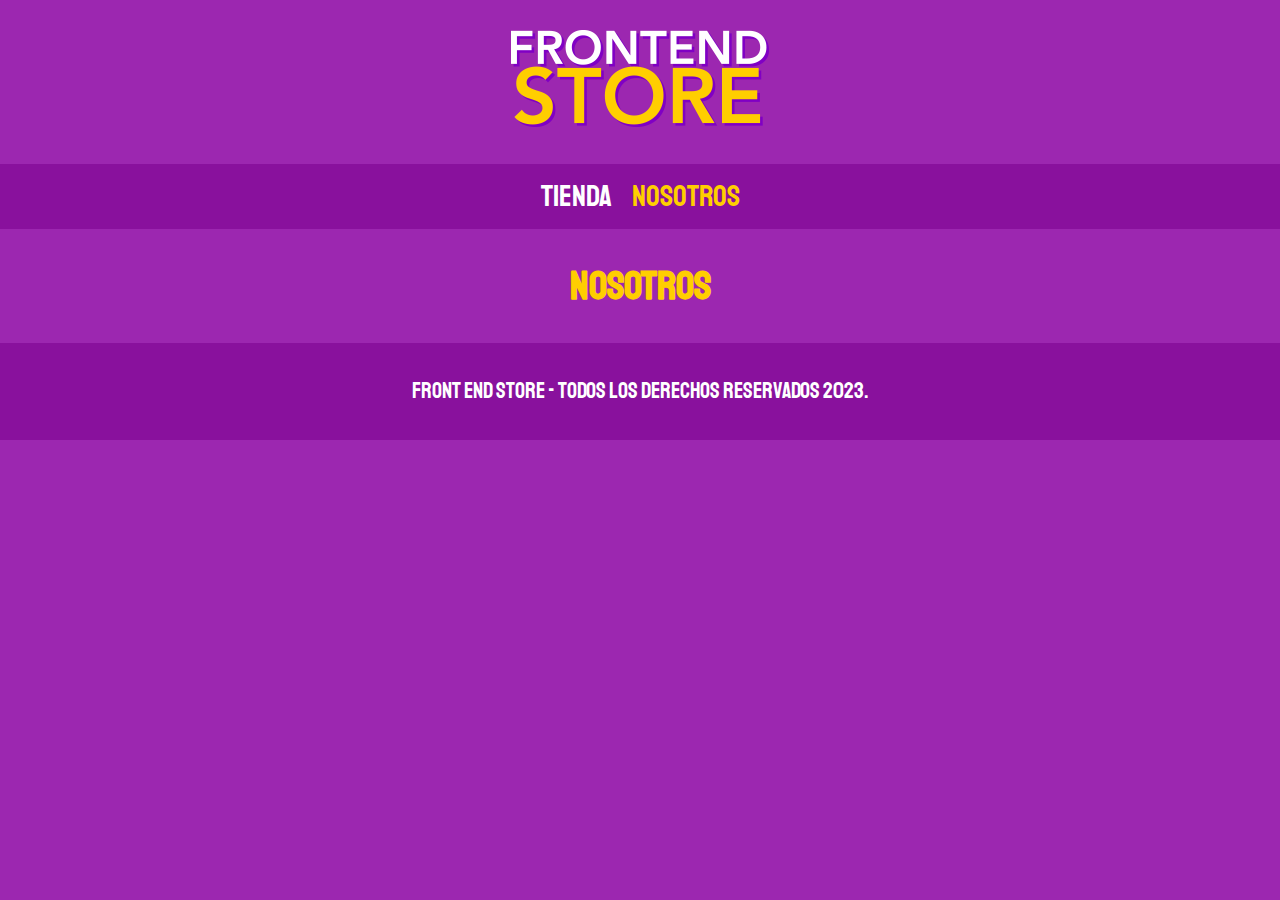
==== nosotros.html @ 43b7a6a1 "PRIMER COMMIT: BAKCGROUND Y GLOBALES CREADOS" ====
<!DOCTYPE html>
<html lang="en">
<head>
        <meta charset="UTF 8">
        <meta name="viewport" content="width=device-width", initial-scale="1.0">
        <title>FrontEnd Store</title>
        <link rel="stylesheet" href="css/normalize.css">
        <link rel="preconnect" href="https://fonts.googleapis.com">
        <link rel="preconnect" href="https://fonts.gstatic.com" crossorigin>
        <link href="https://fonts.googleapis.com/css2?family=Staatliches&display=swap" rel="stylesheet">
        <link rel="stylesheet" href="css/style.css">
</head>
<body>
    <header class="header">
        <a href="index.html">
            <img class="header__logo" src="img/logo.png" alt="logotipo">
        </a>
    </header>

    <nav class="navegacion">
        <a class="navegacion__enlace" href="index.html">Tienda</a>
        <a class="navegacion__enlace navegacion__enlace--activo" href="nosotros.html">Nosotros</a>
    </nav>

    <main class="contenedor">
        <h1>Nosotros</h1>
    </main>

    <footer class="footer">
        <p class="footer__texto">Front End Store - Todos los derechos Reservados 2023.</p>
    </footer>
</body>
</html>
---- css/style.css ----
:root {
    --primario: #9C27B0;
    --primarioOscuro: #89119D;
    --secundario: #FFCE00;
    --secundarioOscuro: rgb(233,287,2);
    --blanco: #FFF;
    --negro: #000;

    --fuentePrincipal: 'Staatliches', cursive;
}


/* apply a natural box layout model to all elements, but allowing components to change */
html {
    box-sizing: border-box;
    font-size: 62.5%; /* 1rem 10px */
  }
  *, *:before, *:after {
    box-sizing: inherit;
  }

  /** Globales **/

  body {
    background-color: var(--primario);
    font-size: 1.6rem;
    line-height: 1.5;
  }

  p {
    font-size: 1.8rem;
    font-family: Arial, Helvetica, sans-serif;
    color: var(--blanco)
  }

  a {
    text-decoration: none;
  }

  img {
    max-width: 100%;
  }

  .contenedor {
    max-width: 120rem;
    margin: 0 auto;
  }
  
  h1, h2, h3 {
    text-align: center;
    color: var(--secundario);
    font-family: var(--fuentePrincipal);

  }

  h1 {
    font-size: 4rem;
  }

  h2 {
    font-size: 3.2rem;
  }

  h3 {
    font-size: 2.4rem;
  }

  /** Header **/

  .header {
    display: flex;
    justify-content: center;
  }

  .header__logo {
    margin: 3rem 0;
  }

  /** Footer **/

  .footer {
    background-color: var(--primarioOscuro);
    padding: 1rem 0;
    margin-top: 2rem;
  }

  .footer__texto {
    font-family: var(--fuentePrincipal);
    font-size: 2.2rem;
    text-align: center;
  }

  /** Navegacion **/


.navegacion {
    background-color: var(--primarioOscuro);
    padding: 1rem 0;
    display: flex;
    justify-content: center;
    gap: 2rem; /** Nuevo!!!! **/
}

.navegacion__enlace {
    font-family: var(--fuentePrincipal);
    color: var(--blanco);
    font-size: 3rem;
}

.navegacion__enlace--activo,
.navegacion__enlace:hover {
    color: var(--secundario);
}
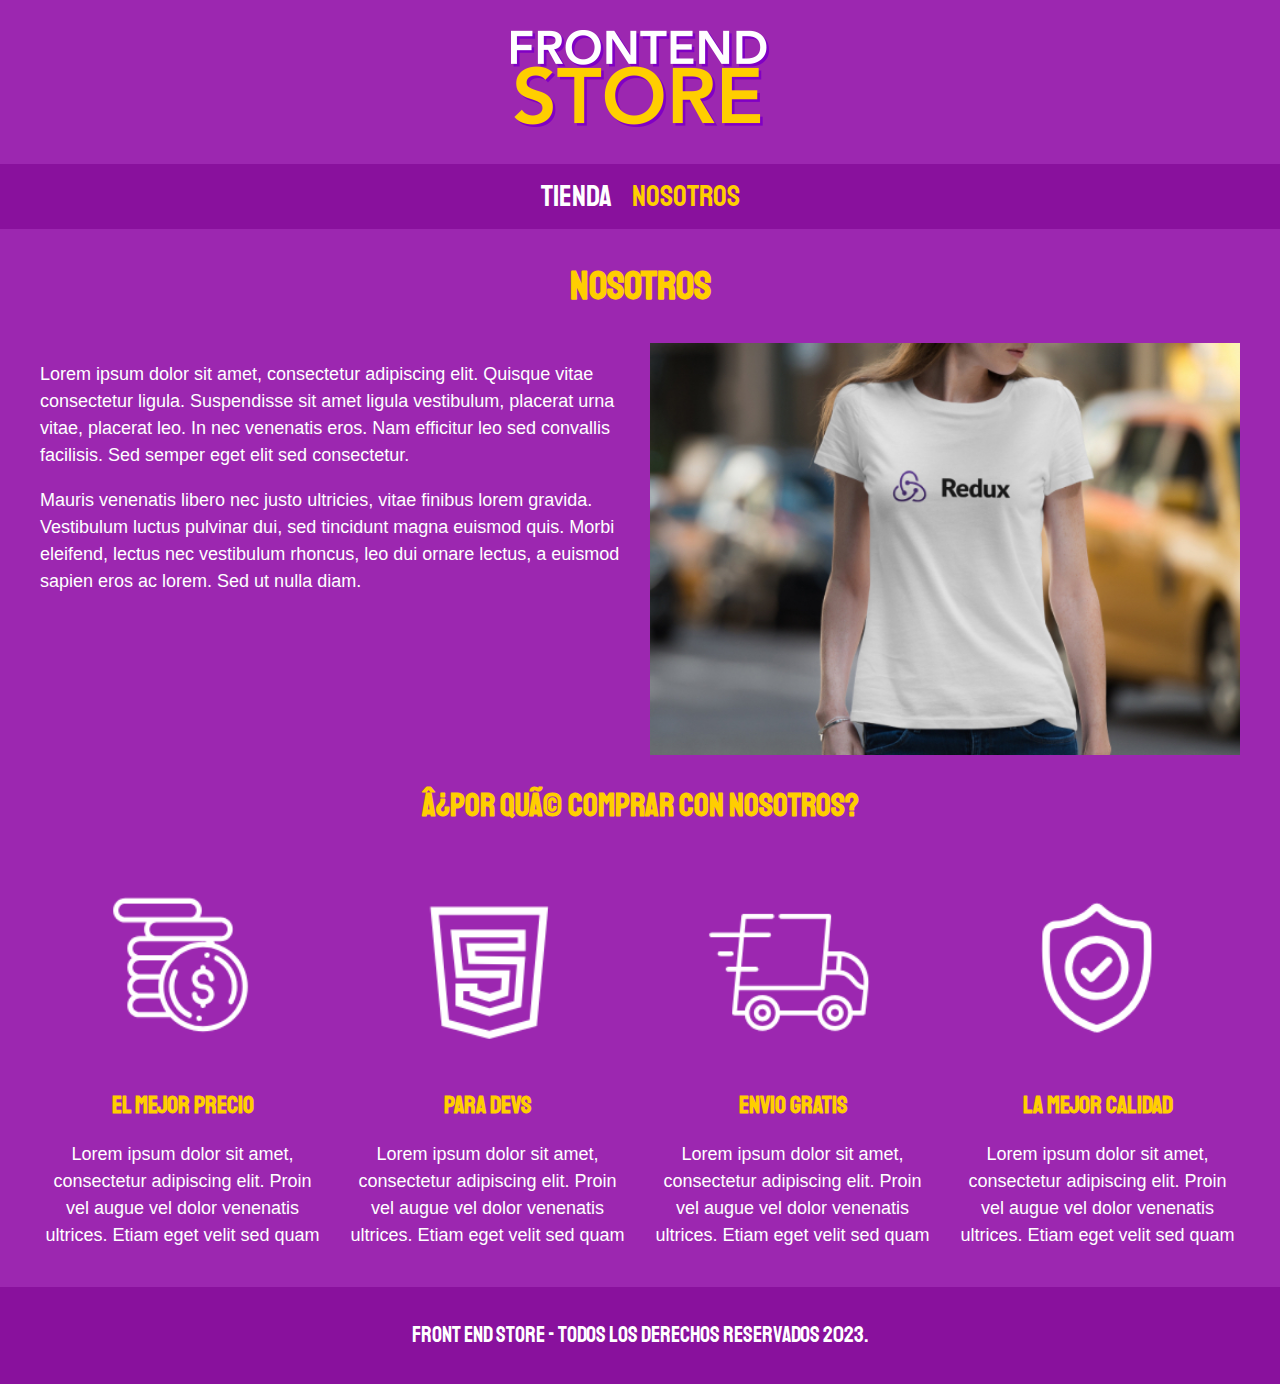
==== commit 0ba5bdfc: "Terminada página web" ====
--- a/nosotros.html
+++ b/nosotros.html
@@ -1,15 +1,17 @@
 <!DOCTYPE html>
 <html lang="en">
+
 <head>
-        <meta charset="UTF 8">
-        <meta name="viewport" content="width=device-width", initial-scale="1.0">
-        <title>FrontEnd Store</title>
-        <link rel="stylesheet" href="css/normalize.css">
-        <link rel="preconnect" href="https://fonts.googleapis.com">
-        <link rel="preconnect" href="https://fonts.gstatic.com" crossorigin>
-        <link href="https://fonts.googleapis.com/css2?family=Staatliches&display=swap" rel="stylesheet">
-        <link rel="stylesheet" href="css/style.css">
+    <meta charset="UTF 8">
+    <meta name="viewport" content="width=device-width" , initial-scale="1.0">
+    <title>FrontEnd Store</title>
+    <link rel="stylesheet" href="css/normalize.css">
+    <link rel="preconnect" href="https://fonts.googleapis.com">
+    <link rel="preconnect" href="https://fonts.gstatic.com" crossorigin>
+    <link href="https://fonts.googleapis.com/css2?family=Staatliches&display=swap" rel="stylesheet">
+    <link rel="stylesheet" href="css/style.css">
 </head>
+
 <body>
     <header class="header">
         <a href="index.html">
@@ -24,10 +26,59 @@
 
     <main class="contenedor">
         <h1>Nosotros</h1>
+        <div class="nosotros">
+            <div class="nosotros__contenido">
+                <p>Lorem ipsum dolor sit amet, consectetur adipiscing elit. Quisque vitae consectetur ligula. Suspendisse sit
+                amet ligula vestibulum, placerat urna vitae, placerat leo. In nec venenatis eros. Nam efficitur leo sed
+                convallis facilisis. Sed semper eget elit sed consectetur.</p>
+    
+    
+                <p>Mauris venenatis libero nec justo ultricies, vitae finibus lorem gravida. Vestibulum luctus pulvinar dui,
+                sed tincidunt magna euismod quis. Morbi eleifend, lectus nec vestibulum rhoncus, leo dui ornare lectus, a
+                euismod sapien eros ac lorem. Sed ut nulla diam.</p>
+            </div>
+            <img class="nosotros__imagen" src="img/nosotros.jpg">
+        </div>
+
     </main>
+
+    <section class="contenedor comprar">
+        <h2 class="comprar__titulo">¿Por qué comprar con nosotros?</h2>
+
+        <div class="bloques">
+            <div class="bloque">
+                <img class="bloque__imagen" src="img/icono_1.png" alt="porque comprar">
+                <h3 class="bloque__titulo">El mejor Precio</h3>
+                <p>Lorem ipsum dolor sit amet, consectetur adipiscing elit. Proin vel augue vel dolor venenatis ultrices. Etiam eget velit sed quam 
+                    
+            </div> <!--.bloque-->
+
+            <div class="bloque">
+                <img class="bloque__imagen" src="img/icono_2.png" alt="porque comprar">
+                <h3 class="bloque__titulo">Para Devs</h3>
+                <p>Lorem ipsum dolor sit amet, consectetur adipiscing elit. Proin vel augue vel dolor venenatis ultrices. Etiam eget velit sed quam 
+                    
+            </div> <!--.bloque-->
+
+            <div class="bloque">
+                <img class="bloque__imagen" src="img/icono_3.png" alt="porque comprar">
+                <h3 class="bloque__titulo">Envio Gratis</h3>
+                <p>Lorem ipsum dolor sit amet, consectetur adipiscing elit. Proin vel augue vel dolor venenatis ultrices. Etiam eget velit sed quam 
+                    
+            </div> <!--.bloque-->
+
+            <div class="bloque">
+                <img class="bloque__imagen" src="img/icono_4.png" alt="porque comprar">
+                <h3 class="bloque__titulo">La Mejor Calidad</h3>
+                <p>Lorem ipsum dolor sit amet, consectetur adipiscing elit. Proin vel augue vel dolor venenatis ultrices. Etiam eget velit sed quam 
+                    
+            </div> <!--.bloque-->
+        </div> <!--.bloques-->
+    </section>
 
     <footer class="footer">
         <p class="footer__texto">Front End Store - Todos los derechos Reservados 2023.</p>
     </footer>
 </body>
+
 </html>--- a/css/style.css
+++ b/css/style.css
@@ -38,7 +38,7 @@
   }
 
   img {
-    max-width: 100%;
+    width: 100%;
   }
 
   .contenedor {
@@ -110,4 +110,167 @@
 .navegacion__enlace--activo,
 .navegacion__enlace:hover {
     color: var(--secundario);
-}+}
+
+/** Grid **/
+
+.grid {
+    display: grid;
+    grid-template-columns: repeat(2, 1fr);
+    gap: 2rem;
+}
+
+@media (min-width: 768px) {
+    .grid {
+        grid-template-columns: repeat(3, 1fr);
+    }
+}
+
+/** Productos **/
+
+.producto {
+    background-color: var(--primarioOscuro);
+    padding: 1rem;
+}
+
+.producto__nombre {
+    font-size: 4rem;
+}
+
+.producto__precio {
+    font-size: 2.8rem;
+    color: var(--secundario);
+}
+
+.producto__nombre, .producto__precio {
+    font-family: var(--fuentePrincipal);
+    margin: 1rem 0;
+    text-align: center;
+    line-height: 1.2;
+}
+
+/** Graficos **/
+
+.grafico {
+  min-height: 30rem;
+  background-repeat: no-repeat;
+  background-size: cover;
+  grid-column: 1 / 3;
+
+}
+
+.grafico--camisas {
+  grid-row: 2 / 3;
+  background-image:url(../img/grafico1.jpg);
+}
+
+.grafico--node {
+  background-image:url(../img/grafico2.jpg);
+  grid-row: 8 / 9;
+}
+
+@media (min-width: 768px) {
+
+  .grafico--node {
+    grid-row: 5 / 6;
+    grid-column: 2 / 4;
+  }
+
+}
+
+/** Nosotros **/
+
+.nosotros {
+  display: grid;
+  grid-template-rows: repeat(2, auto);
+}
+
+@media (min-width: 768px) {
+  .nosotros {
+
+    
+    grid-template-columns: repeat(2, 1fr);
+    column-gap: 2rem;
+  
+  }
+}
+
+.nosotros__imagen {
+  grid-row: 1 / 2;
+}
+
+@media (min-width: 768px) {
+  .nosotros__imagen {
+
+    grid-column: 2 / 3;
+  
+  }
+}
+ /** Bloques **/
+.bloques {
+  display: grid;
+  grid-template-columns: repeat(2, 1fr);
+  gap: 2rem;
+}
+
+@media (min-width: 768px) {
+  .bloques {
+    display: grid;
+    grid-template-columns: repeat(4, 1fr);
+    gap: 2rem;
+  }
+}
+
+.bloque {
+  text-align: center;
+}
+
+.bloque__titulo {
+  margin: 0;
+}
+
+/** Pagina del producto **/
+
+@media (min-width: 768px) {
+  .camisa {
+    display: grid;
+    grid-template-columns: repeat(2, 1fr);
+    column-gap: 2rem;
+  }
+}
+
+.formulario__submit {
+  background-color: var(--secundarioOscuro);
+  border: none;
+  font-size: 2rem;
+  font-family: var(--fuentePrincipal);
+  padding: 2rem;
+  transition: background-color .3s ease;
+  grid-column: 1 / 3;
+}
+
+.formulario__submit:hover {
+  cursor: pointer;
+  background-color: var(--secundario);
+}
+
+.formulario__campo {
+  border-color: var(--primarioOscuro);
+  border-width: 1rem;     /** Se puede hacer con border a secas, pero como programador decido dejarlo visible de esta forma**/
+  border-style: solid;
+  background-color: transparent;
+  color: var(--blanco);
+  font-size: 2rem;
+  font-family: Arial, Helvetica, sans-serif;
+  padding: 1rem;
+  appearance: none;
+
+}
+
+.formulario {
+  display:grid;
+  grid-template-columns: repeat(2, 1fr);
+  gap: 2rem;
+}
+
+
